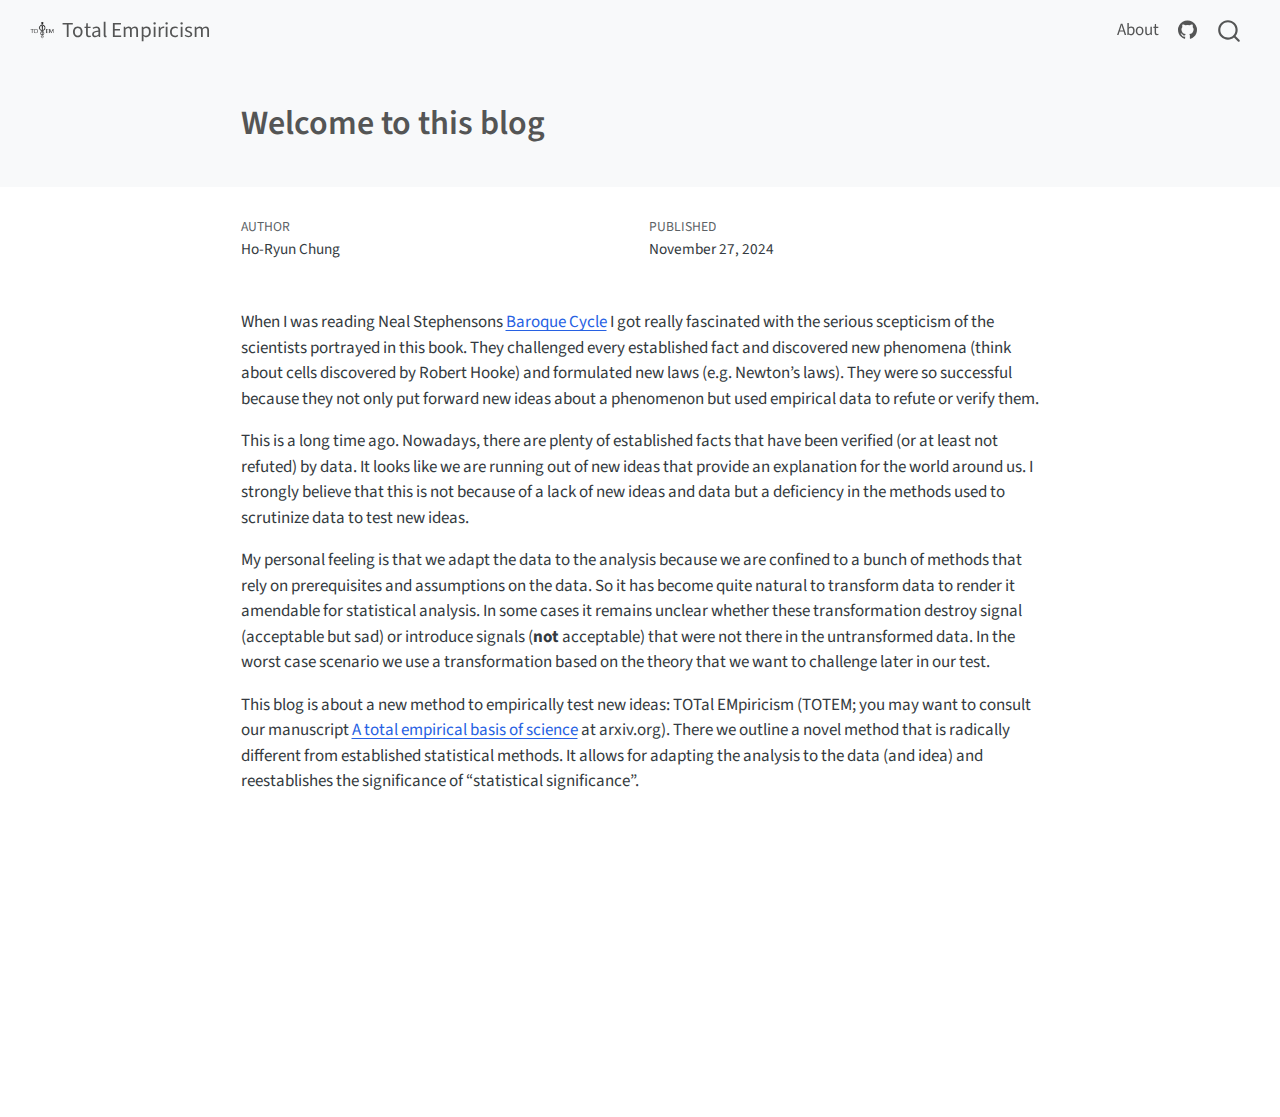
==== posts/2024-11-26-welcome-to-this-blog/index.html @ 7935b738 "Built site for gh-pages" ====
<!DOCTYPE html>
<html xmlns="http://www.w3.org/1999/xhtml" lang="en" xml:lang="en"><head>

<meta charset="utf-8">
<meta name="generator" content="quarto-1.6.39">

<meta name="viewport" content="width=device-width, initial-scale=1.0, user-scalable=yes">

<meta name="author" content="Ho-Ryun Chung">
<meta name="dcterms.date" content="2024-11-27">

<title>Welcome to this blog – Total Empiricism</title>
<style>
code{white-space: pre-wrap;}
span.smallcaps{font-variant: small-caps;}
div.columns{display: flex; gap: min(4vw, 1.5em);}
div.column{flex: auto; overflow-x: auto;}
div.hanging-indent{margin-left: 1.5em; text-indent: -1.5em;}
ul.task-list{list-style: none;}
ul.task-list li input[type="checkbox"] {
  width: 0.8em;
  margin: 0 0.8em 0.2em -1em; /* quarto-specific, see https://github.com/quarto-dev/quarto-cli/issues/4556 */ 
  vertical-align: middle;
}
</style>


<script src="../../site_libs/quarto-nav/quarto-nav.js"></script>
<script src="../../site_libs/quarto-nav/headroom.min.js"></script>
<script src="../../site_libs/clipboard/clipboard.min.js"></script>
<script src="../../site_libs/quarto-search/autocomplete.umd.js"></script>
<script src="../../site_libs/quarto-search/fuse.min.js"></script>
<script src="../../site_libs/quarto-search/quarto-search.js"></script>
<meta name="quarto:offset" content="../../">
<script src="../../site_libs/quarto-html/quarto.js"></script>
<script src="../../site_libs/quarto-html/popper.min.js"></script>
<script src="../../site_libs/quarto-html/tippy.umd.min.js"></script>
<script src="../../site_libs/quarto-html/anchor.min.js"></script>
<link href="../../site_libs/quarto-html/tippy.css" rel="stylesheet">
<link href="../../site_libs/quarto-html/quarto-syntax-highlighting-e26003cea8cd680ca0c55a263523d882.css" rel="stylesheet" id="quarto-text-highlighting-styles">
<script src="../../site_libs/bootstrap/bootstrap.min.js"></script>
<link href="../../site_libs/bootstrap/bootstrap-icons.css" rel="stylesheet">
<link href="../../site_libs/bootstrap/bootstrap-c2ca720fdb362cb290154740558d3e37.min.css" rel="stylesheet" append-hash="true" id="quarto-bootstrap" data-mode="light">
<script id="quarto-search-options" type="application/json">{
  "location": "navbar",
  "copy-button": false,
  "collapse-after": 3,
  "panel-placement": "end",
  "type": "overlay",
  "limit": 50,
  "keyboard-shortcut": [
    "f",
    "/",
    "s"
  ],
  "show-item-context": false,
  "language": {
    "search-no-results-text": "No results",
    "search-matching-documents-text": "matching documents",
    "search-copy-link-title": "Copy link to search",
    "search-hide-matches-text": "Hide additional matches",
    "search-more-match-text": "more match in this document",
    "search-more-matches-text": "more matches in this document",
    "search-clear-button-title": "Clear",
    "search-text-placeholder": "",
    "search-detached-cancel-button-title": "Cancel",
    "search-submit-button-title": "Submit",
    "search-label": "Search"
  }
}</script>


<link rel="stylesheet" href="../../styles.css">
</head>

<body class="nav-fixed fullcontent">

<div id="quarto-search-results"></div>
  <header id="quarto-header" class="headroom fixed-top quarto-banner">
    <nav class="navbar navbar-expand-lg " data-bs-theme="dark">
      <div class="navbar-container container-fluid">
      <div class="navbar-brand-container mx-auto">
    <a href="../../index.html" class="navbar-brand navbar-brand-logo">
    <img src="../../totemLogo.png" alt="" class="navbar-logo">
    </a>
    <a class="navbar-brand" href="../../index.html">
    <span class="navbar-title">Total Empiricism</span>
    </a>
  </div>
            <div id="quarto-search" class="" title="Search"></div>
          <button class="navbar-toggler" type="button" data-bs-toggle="collapse" data-bs-target="#navbarCollapse" aria-controls="navbarCollapse" role="menu" aria-expanded="false" aria-label="Toggle navigation" onclick="if (window.quartoToggleHeadroom) { window.quartoToggleHeadroom(); }">
  <span class="navbar-toggler-icon"></span>
</button>
          <div class="collapse navbar-collapse" id="navbarCollapse">
            <ul class="navbar-nav navbar-nav-scroll ms-auto">
  <li class="nav-item">
    <a class="nav-link" href="../../about.html"> 
<span class="menu-text">About</span></a>
  </li>  
  <li class="nav-item compact">
    <a class="nav-link" href="https://github.com/total-empiricism/"> <i class="bi bi-github" role="img">
</i> 
<span class="menu-text"></span></a>
  </li>  
</ul>
          </div> <!-- /navcollapse -->
            <div class="quarto-navbar-tools">
</div>
      </div> <!-- /container-fluid -->
    </nav>
</header>
<!-- content -->
<header id="title-block-header" class="quarto-title-block default page-columns page-full">
  <div class="quarto-title-banner page-columns page-full">
    <div class="quarto-title column-body">
      <h1 class="title">Welcome to this blog</h1>
                      </div>
  </div>
    
  
  <div class="quarto-title-meta">

      <div>
      <div class="quarto-title-meta-heading">Author</div>
      <div class="quarto-title-meta-contents">
               <p>Ho-Ryun Chung </p>
            </div>
    </div>
      
      <div>
      <div class="quarto-title-meta-heading">Published</div>
      <div class="quarto-title-meta-contents">
        <p class="date">November 27, 2024</p>
      </div>
    </div>
    
      
    </div>
    
  
  </header><div id="quarto-content" class="quarto-container page-columns page-rows-contents page-layout-article page-navbar">
<!-- sidebar -->
<!-- margin-sidebar -->
    
<!-- main -->
<main class="content quarto-banner-title-block" id="quarto-document-content">





<p>When I was reading Neal Stephensons <a href="https://en.wikipedia.org/wiki/The_Baroque_Cycle">Baroque Cycle</a> I got really fascinated with the serious scepticism of the scientists portrayed in this book. They challenged every established fact and discovered new phenomena (think about cells discovered by Robert Hooke) and formulated new laws (e.g.&nbsp;Newton’s laws). They were so successful because they not only put forward new ideas about a phenomenon but used empirical data to refute or verify them.</p>
<p>This is a long time ago. Nowadays, there are plenty of established facts that have been verified (or at least not refuted) by data. It looks like we are running out of new ideas that provide an explanation for the world around us. I strongly believe that this is not because of a lack of new ideas and data but a deficiency in the methods used to scrutinize data to test new ideas.</p>
<p>My personal feeling is that we adapt the data to the analysis because we are confined to a bunch of methods that rely on prerequisites and assumptions on the data. So it has become quite natural to transform data to render it amendable for statistical analysis. In some cases it remains unclear whether these transformation destroy signal (acceptable but sad) or introduce signals (<strong>not</strong> acceptable) that were not there in the untransformed data. In the worst case scenario we use a transformation based on the theory that we want to challenge later in our test.</p>
<p>This blog is about a new method to empirically test new ideas: TOTal EMpiricism (TOTEM; you may want to consult our manuscript <a href="https://arxiv.org/abs/2410.19866">A total empirical basis of science</a> at arxiv.org). There we outline a novel method that is radically different from established statistical methods. It allows for adapting the analysis to the data (and idea) and reestablishes the significance of “statistical significance”.</p>



</main> <!-- /main -->
<script id="quarto-html-after-body" type="application/javascript">
window.document.addEventListener("DOMContentLoaded", function (event) {
  const toggleBodyColorMode = (bsSheetEl) => {
    const mode = bsSheetEl.getAttribute("data-mode");
    const bodyEl = window.document.querySelector("body");
    if (mode === "dark") {
      bodyEl.classList.add("quarto-dark");
      bodyEl.classList.remove("quarto-light");
    } else {
      bodyEl.classList.add("quarto-light");
      bodyEl.classList.remove("quarto-dark");
    }
  }
  const toggleBodyColorPrimary = () => {
    const bsSheetEl = window.document.querySelector("link#quarto-bootstrap");
    if (bsSheetEl) {
      toggleBodyColorMode(bsSheetEl);
    }
  }
  toggleBodyColorPrimary();  
  const icon = "";
  const anchorJS = new window.AnchorJS();
  anchorJS.options = {
    placement: 'right',
    icon: icon
  };
  anchorJS.add('.anchored');
  const isCodeAnnotation = (el) => {
    for (const clz of el.classList) {
      if (clz.startsWith('code-annotation-')) {                     
        return true;
      }
    }
    return false;
  }
  const onCopySuccess = function(e) {
    // button target
    const button = e.trigger;
    // don't keep focus
    button.blur();
    // flash "checked"
    button.classList.add('code-copy-button-checked');
    var currentTitle = button.getAttribute("title");
    button.setAttribute("title", "Copied!");
    let tooltip;
    if (window.bootstrap) {
      button.setAttribute("data-bs-toggle", "tooltip");
      button.setAttribute("data-bs-placement", "left");
      button.setAttribute("data-bs-title", "Copied!");
      tooltip = new bootstrap.Tooltip(button, 
        { trigger: "manual", 
          customClass: "code-copy-button-tooltip",
          offset: [0, -8]});
      tooltip.show();    
    }
    setTimeout(function() {
      if (tooltip) {
        tooltip.hide();
        button.removeAttribute("data-bs-title");
        button.removeAttribute("data-bs-toggle");
        button.removeAttribute("data-bs-placement");
      }
      button.setAttribute("title", currentTitle);
      button.classList.remove('code-copy-button-checked');
    }, 1000);
    // clear code selection
    e.clearSelection();
  }
  const getTextToCopy = function(trigger) {
      const codeEl = trigger.previousElementSibling.cloneNode(true);
      for (const childEl of codeEl.children) {
        if (isCodeAnnotation(childEl)) {
          childEl.remove();
        }
      }
      return codeEl.innerText;
  }
  const clipboard = new window.ClipboardJS('.code-copy-button:not([data-in-quarto-modal])', {
    text: getTextToCopy
  });
  clipboard.on('success', onCopySuccess);
  if (window.document.getElementById('quarto-embedded-source-code-modal')) {
    const clipboardModal = new window.ClipboardJS('.code-copy-button[data-in-quarto-modal]', {
      text: getTextToCopy,
      container: window.document.getElementById('quarto-embedded-source-code-modal')
    });
    clipboardModal.on('success', onCopySuccess);
  }
    var localhostRegex = new RegExp(/^(?:http|https):\/\/localhost\:?[0-9]*\//);
    var mailtoRegex = new RegExp(/^mailto:/);
      var filterRegex = new RegExp("https:\/\/total-empiricism\.github\.io\/");
    var isInternal = (href) => {
        return filterRegex.test(href) || localhostRegex.test(href) || mailtoRegex.test(href);
    }
    // Inspect non-navigation links and adorn them if external
 	var links = window.document.querySelectorAll('a[href]:not(.nav-link):not(.navbar-brand):not(.toc-action):not(.sidebar-link):not(.sidebar-item-toggle):not(.pagination-link):not(.no-external):not([aria-hidden]):not(.dropdown-item):not(.quarto-navigation-tool):not(.about-link)');
    for (var i=0; i<links.length; i++) {
      const link = links[i];
      if (!isInternal(link.href)) {
        // undo the damage that might have been done by quarto-nav.js in the case of
        // links that we want to consider external
        if (link.dataset.originalHref !== undefined) {
          link.href = link.dataset.originalHref;
        }
      }
    }
  function tippyHover(el, contentFn, onTriggerFn, onUntriggerFn) {
    const config = {
      allowHTML: true,
      maxWidth: 500,
      delay: 100,
      arrow: false,
      appendTo: function(el) {
          return el.parentElement;
      },
      interactive: true,
      interactiveBorder: 10,
      theme: 'quarto',
      placement: 'bottom-start',
    };
    if (contentFn) {
      config.content = contentFn;
    }
    if (onTriggerFn) {
      config.onTrigger = onTriggerFn;
    }
    if (onUntriggerFn) {
      config.onUntrigger = onUntriggerFn;
    }
    window.tippy(el, config); 
  }
  const noterefs = window.document.querySelectorAll('a[role="doc-noteref"]');
  for (var i=0; i<noterefs.length; i++) {
    const ref = noterefs[i];
    tippyHover(ref, function() {
      // use id or data attribute instead here
      let href = ref.getAttribute('data-footnote-href') || ref.getAttribute('href');
      try { href = new URL(href).hash; } catch {}
      const id = href.replace(/^#\/?/, "");
      const note = window.document.getElementById(id);
      if (note) {
        return note.innerHTML;
      } else {
        return "";
      }
    });
  }
  const xrefs = window.document.querySelectorAll('a.quarto-xref');
  const processXRef = (id, note) => {
    // Strip column container classes
    const stripColumnClz = (el) => {
      el.classList.remove("page-full", "page-columns");
      if (el.children) {
        for (const child of el.children) {
          stripColumnClz(child);
        }
      }
    }
    stripColumnClz(note)
    if (id === null || id.startsWith('sec-')) {
      // Special case sections, only their first couple elements
      const container = document.createElement("div");
      if (note.children && note.children.length > 2) {
        container.appendChild(note.children[0].cloneNode(true));
        for (let i = 1; i < note.children.length; i++) {
          const child = note.children[i];
          if (child.tagName === "P" && child.innerText === "") {
            continue;
          } else {
            container.appendChild(child.cloneNode(true));
            break;
          }
        }
        if (window.Quarto?.typesetMath) {
          window.Quarto.typesetMath(container);
        }
        return container.innerHTML
      } else {
        if (window.Quarto?.typesetMath) {
          window.Quarto.typesetMath(note);
        }
        return note.innerHTML;
      }
    } else {
      // Remove any anchor links if they are present
      const anchorLink = note.querySelector('a.anchorjs-link');
      if (anchorLink) {
        anchorLink.remove();
      }
      if (window.Quarto?.typesetMath) {
        window.Quarto.typesetMath(note);
      }
      if (note.classList.contains("callout")) {
        return note.outerHTML;
      } else {
        return note.innerHTML;
      }
    }
  }
  for (var i=0; i<xrefs.length; i++) {
    const xref = xrefs[i];
    tippyHover(xref, undefined, function(instance) {
      instance.disable();
      let url = xref.getAttribute('href');
      let hash = undefined; 
      if (url.startsWith('#')) {
        hash = url;
      } else {
        try { hash = new URL(url).hash; } catch {}
      }
      if (hash) {
        const id = hash.replace(/^#\/?/, "");
        const note = window.document.getElementById(id);
        if (note !== null) {
          try {
            const html = processXRef(id, note.cloneNode(true));
            instance.setContent(html);
          } finally {
            instance.enable();
            instance.show();
          }
        } else {
          // See if we can fetch this
          fetch(url.split('#')[0])
          .then(res => res.text())
          .then(html => {
            const parser = new DOMParser();
            const htmlDoc = parser.parseFromString(html, "text/html");
            const note = htmlDoc.getElementById(id);
            if (note !== null) {
              const html = processXRef(id, note);
              instance.setContent(html);
            } 
          }).finally(() => {
            instance.enable();
            instance.show();
          });
        }
      } else {
        // See if we can fetch a full url (with no hash to target)
        // This is a special case and we should probably do some content thinning / targeting
        fetch(url)
        .then(res => res.text())
        .then(html => {
          const parser = new DOMParser();
          const htmlDoc = parser.parseFromString(html, "text/html");
          const note = htmlDoc.querySelector('main.content');
          if (note !== null) {
            // This should only happen for chapter cross references
            // (since there is no id in the URL)
            // remove the first header
            if (note.children.length > 0 && note.children[0].tagName === "HEADER") {
              note.children[0].remove();
            }
            const html = processXRef(null, note);
            instance.setContent(html);
          } 
        }).finally(() => {
          instance.enable();
          instance.show();
        });
      }
    }, function(instance) {
    });
  }
      let selectedAnnoteEl;
      const selectorForAnnotation = ( cell, annotation) => {
        let cellAttr = 'data-code-cell="' + cell + '"';
        let lineAttr = 'data-code-annotation="' +  annotation + '"';
        const selector = 'span[' + cellAttr + '][' + lineAttr + ']';
        return selector;
      }
      const selectCodeLines = (annoteEl) => {
        const doc = window.document;
        const targetCell = annoteEl.getAttribute("data-target-cell");
        const targetAnnotation = annoteEl.getAttribute("data-target-annotation");
        const annoteSpan = window.document.querySelector(selectorForAnnotation(targetCell, targetAnnotation));
        const lines = annoteSpan.getAttribute("data-code-lines").split(",");
        const lineIds = lines.map((line) => {
          return targetCell + "-" + line;
        })
        let top = null;
        let height = null;
        let parent = null;
        if (lineIds.length > 0) {
            //compute the position of the single el (top and bottom and make a div)
            const el = window.document.getElementById(lineIds[0]);
            top = el.offsetTop;
            height = el.offsetHeight;
            parent = el.parentElement.parentElement;
          if (lineIds.length > 1) {
            const lastEl = window.document.getElementById(lineIds[lineIds.length - 1]);
            const bottom = lastEl.offsetTop + lastEl.offsetHeight;
            height = bottom - top;
          }
          if (top !== null && height !== null && parent !== null) {
            // cook up a div (if necessary) and position it 
            let div = window.document.getElementById("code-annotation-line-highlight");
            if (div === null) {
              div = window.document.createElement("div");
              div.setAttribute("id", "code-annotation-line-highlight");
              div.style.position = 'absolute';
              parent.appendChild(div);
            }
            div.style.top = top - 2 + "px";
            div.style.height = height + 4 + "px";
            div.style.left = 0;
            let gutterDiv = window.document.getElementById("code-annotation-line-highlight-gutter");
            if (gutterDiv === null) {
              gutterDiv = window.document.createElement("div");
              gutterDiv.setAttribute("id", "code-annotation-line-highlight-gutter");
              gutterDiv.style.position = 'absolute';
              const codeCell = window.document.getElementById(targetCell);
              const gutter = codeCell.querySelector('.code-annotation-gutter');
              gutter.appendChild(gutterDiv);
            }
            gutterDiv.style.top = top - 2 + "px";
            gutterDiv.style.height = height + 4 + "px";
          }
          selectedAnnoteEl = annoteEl;
        }
      };
      const unselectCodeLines = () => {
        const elementsIds = ["code-annotation-line-highlight", "code-annotation-line-highlight-gutter"];
        elementsIds.forEach((elId) => {
          const div = window.document.getElementById(elId);
          if (div) {
            div.remove();
          }
        });
        selectedAnnoteEl = undefined;
      };
        // Handle positioning of the toggle
    window.addEventListener(
      "resize",
      throttle(() => {
        elRect = undefined;
        if (selectedAnnoteEl) {
          selectCodeLines(selectedAnnoteEl);
        }
      }, 10)
    );
    function throttle(fn, ms) {
    let throttle = false;
    let timer;
      return (...args) => {
        if(!throttle) { // first call gets through
            fn.apply(this, args);
            throttle = true;
        } else { // all the others get throttled
            if(timer) clearTimeout(timer); // cancel #2
            timer = setTimeout(() => {
              fn.apply(this, args);
              timer = throttle = false;
            }, ms);
        }
      };
    }
      // Attach click handler to the DT
      const annoteDls = window.document.querySelectorAll('dt[data-target-cell]');
      for (const annoteDlNode of annoteDls) {
        annoteDlNode.addEventListener('click', (event) => {
          const clickedEl = event.target;
          if (clickedEl !== selectedAnnoteEl) {
            unselectCodeLines();
            const activeEl = window.document.querySelector('dt[data-target-cell].code-annotation-active');
            if (activeEl) {
              activeEl.classList.remove('code-annotation-active');
            }
            selectCodeLines(clickedEl);
            clickedEl.classList.add('code-annotation-active');
          } else {
            // Unselect the line
            unselectCodeLines();
            clickedEl.classList.remove('code-annotation-active');
          }
        });
      }
  const findCites = (el) => {
    const parentEl = el.parentElement;
    if (parentEl) {
      const cites = parentEl.dataset.cites;
      if (cites) {
        return {
          el,
          cites: cites.split(' ')
        };
      } else {
        return findCites(el.parentElement)
      }
    } else {
      return undefined;
    }
  };
  var bibliorefs = window.document.querySelectorAll('a[role="doc-biblioref"]');
  for (var i=0; i<bibliorefs.length; i++) {
    const ref = bibliorefs[i];
    const citeInfo = findCites(ref);
    if (citeInfo) {
      tippyHover(citeInfo.el, function() {
        var popup = window.document.createElement('div');
        citeInfo.cites.forEach(function(cite) {
          var citeDiv = window.document.createElement('div');
          citeDiv.classList.add('hanging-indent');
          citeDiv.classList.add('csl-entry');
          var biblioDiv = window.document.getElementById('ref-' + cite);
          if (biblioDiv) {
            citeDiv.innerHTML = biblioDiv.innerHTML;
          }
          popup.appendChild(citeDiv);
        });
        return popup.innerHTML;
      });
    }
  }
});
</script>
</div> <!-- /content -->




</body></html>
---- site_libs/quarto-html/tippy.css ----
.tippy-box[data-animation=fade][data-state=hidden]{opacity:0}[data-tippy-root]{max-width:calc(100vw - 10px)}.tippy-box{position:relative;background-color:#333;color:#fff;border-radius:4px;font-size:14px;line-height:1.4;white-space:normal;outline:0;transition-property:transform,visibility,opacity}.tippy-box[data-placement^=top]>.tippy-arrow{bottom:0}.tippy-box[data-placement^=top]>.tippy-arrow:before{bottom:-7px;left:0;border-width:8px 8px 0;border-top-color:initial;transform-origin:center top}.tippy-box[data-placement^=bottom]>.tippy-arrow{top:0}.tippy-box[data-placement^=bottom]>.tippy-arrow:before{top:-7px;left:0;border-width:0 8px 8px;border-bottom-color:initial;transform-origin:center bottom}.tippy-box[data-placement^=left]>.tippy-arrow{right:0}.tippy-box[data-placement^=left]>.tippy-arrow:before{border-width:8px 0 8px 8px;border-left-color:initial;right:-7px;transform-origin:center left}.tippy-box[data-placement^=right]>.tippy-arrow{left:0}.tippy-box[data-placement^=right]>.tippy-arrow:before{left:-7px;border-width:8px 8px 8px 0;border-right-color:initial;transform-origin:center right}.tippy-box[data-inertia][data-state=visible]{transition-timing-function:cubic-bezier(.54,1.5,.38,1.11)}.tippy-arrow{width:16px;height:16px;color:#333}.tippy-arrow:before{content:"";position:absolute;border-color:transparent;border-style:solid}.tippy-content{position:relative;padding:5px 9px;z-index:1}
---- site_libs/quarto-html/quarto-syntax-highlighting-e26003cea8cd680ca0c55a263523d882.css ----
/* quarto syntax highlight colors */
:root {
  --quarto-hl-ot-color: #003B4F;
  --quarto-hl-at-color: #657422;
  --quarto-hl-ss-color: #20794D;
  --quarto-hl-an-color: #5E5E5E;
  --quarto-hl-fu-color: #4758AB;
  --quarto-hl-st-color: #20794D;
  --quarto-hl-cf-color: #003B4F;
  --quarto-hl-op-color: #5E5E5E;
  --quarto-hl-er-color: #AD0000;
  --quarto-hl-bn-color: #AD0000;
  --quarto-hl-al-color: #AD0000;
  --quarto-hl-va-color: #111111;
  --quarto-hl-bu-color: inherit;
  --quarto-hl-ex-color: inherit;
  --quarto-hl-pp-color: #AD0000;
  --quarto-hl-in-color: #5E5E5E;
  --quarto-hl-vs-color: #20794D;
  --quarto-hl-wa-color: #5E5E5E;
  --quarto-hl-do-color: #5E5E5E;
  --quarto-hl-im-color: #00769E;
  --quarto-hl-ch-color: #20794D;
  --quarto-hl-dt-color: #AD0000;
  --quarto-hl-fl-color: #AD0000;
  --quarto-hl-co-color: #5E5E5E;
  --quarto-hl-cv-color: #5E5E5E;
  --quarto-hl-cn-color: #8f5902;
  --quarto-hl-sc-color: #5E5E5E;
  --quarto-hl-dv-color: #AD0000;
  --quarto-hl-kw-color: #003B4F;
}

/* other quarto variables */
:root {
  --quarto-font-monospace: SFMono-Regular, Menlo, Monaco, Consolas, "Liberation Mono", "Courier New", monospace;
}

pre > code.sourceCode > span {
  color: #003B4F;
}

code span {
  color: #003B4F;
}

code.sourceCode > span {
  color: #003B4F;
}

div.sourceCode,
div.sourceCode pre.sourceCode {
  color: #003B4F;
}

code span.ot {
  color: #003B4F;
  font-style: inherit;
}

code span.at {
  color: #657422;
  font-style: inherit;
}

code span.ss {
  color: #20794D;
  font-style: inherit;
}

code span.an {
  color: #5E5E5E;
  font-style: inherit;
}

code span.fu {
  color: #4758AB;
  font-style: inherit;
}

code span.st {
  color: #20794D;
  font-style: inherit;
}

code span.cf {
  color: #003B4F;
  font-weight: bold;
  font-style: inherit;
}

code span.op {
  color: #5E5E5E;
  font-style: inherit;
}

code span.er {
  color: #AD0000;
  font-style: inherit;
}

code span.bn {
  color: #AD0000;
  font-style: inherit;
}

code span.al {
  color: #AD0000;
  font-style: inherit;
}

code span.va {
  color: #111111;
  font-style: inherit;
}

code span.bu {
  font-style: inherit;
}

code span.ex {
  font-style: inherit;
}

code span.pp {
  color: #AD0000;
  font-style: inherit;
}

code span.in {
  color: #5E5E5E;
  font-style: inherit;
}

code span.vs {
  color: #20794D;
  font-style: inherit;
}

code span.wa {
  color: #5E5E5E;
  font-style: italic;
}

code span.do {
  color: #5E5E5E;
  font-style: italic;
}

code span.im {
  color: #00769E;
  font-style: inherit;
}

code span.ch {
  color: #20794D;
  font-style: inherit;
}

code span.dt {
  color: #AD0000;
  font-style: inherit;
}

code span.fl {
  color: #AD0000;
  font-style: inherit;
}

code span.co {
  color: #5E5E5E;
  font-style: inherit;
}

code span.cv {
  color: #5E5E5E;
  font-style: italic;
}

code span.cn {
  color: #8f5902;
  font-style: inherit;
}

code span.sc {
  color: #5E5E5E;
  font-style: inherit;
}

code span.dv {
  color: #AD0000;
  font-style: inherit;
}

code span.kw {
  color: #003B4F;
  font-weight: bold;
  font-style: inherit;
}

.prevent-inlining {
  content: "</";
}

/*# sourceMappingURL=e90e9ab646ea9b1aaa61e089606e0f97.css.map */
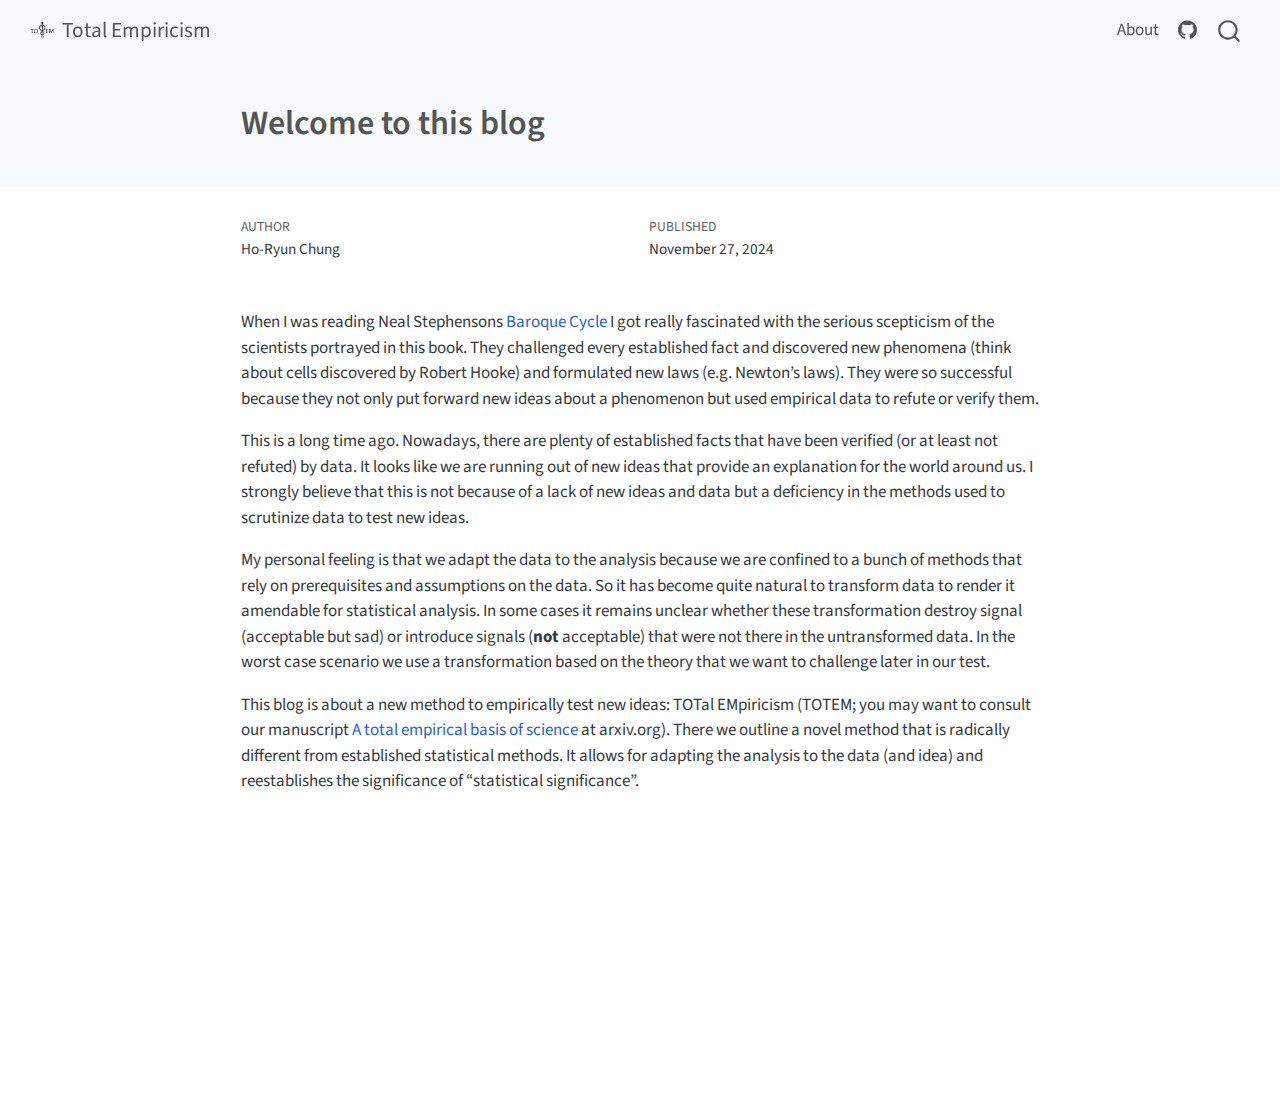
==== commit 3d1ea52a: "Built site for gh-pages" ====
--- a/posts/2024-11-26-welcome-to-this-blog/index.html
+++ b/posts/2024-11-26-welcome-to-this-blog/index.html
@@ -2,7 +2,7 @@
 <html xmlns="http://www.w3.org/1999/xhtml" lang="en" xml:lang="en"><head>
 
 <meta charset="utf-8">
-<meta name="generator" content="quarto-1.6.39">
+<meta name="generator" content="quarto-1.6.37">
 
 <meta name="viewport" content="width=device-width, initial-scale=1.0, user-scalable=yes">
 
@@ -37,10 +37,10 @@
 <script src="../../site_libs/quarto-html/tippy.umd.min.js"></script>
 <script src="../../site_libs/quarto-html/anchor.min.js"></script>
 <link href="../../site_libs/quarto-html/tippy.css" rel="stylesheet">
-<link href="../../site_libs/quarto-html/quarto-syntax-highlighting-e26003cea8cd680ca0c55a263523d882.css" rel="stylesheet" id="quarto-text-highlighting-styles">
+<link href="../../site_libs/quarto-html/quarto-syntax-highlighting-29e2c20b02301cfff04dc8050bf30c7e.css" rel="stylesheet" id="quarto-text-highlighting-styles">
 <script src="../../site_libs/bootstrap/bootstrap.min.js"></script>
 <link href="../../site_libs/bootstrap/bootstrap-icons.css" rel="stylesheet">
-<link href="../../site_libs/bootstrap/bootstrap-c2ca720fdb362cb290154740558d3e37.min.css" rel="stylesheet" append-hash="true" id="quarto-bootstrap" data-mode="light">
+<link href="../../site_libs/bootstrap/bootstrap-faaf00610c940460c8e0212a06c64b38.min.css" rel="stylesheet" append-hash="true" id="quarto-bootstrap" data-mode="light">
 <script id="quarto-search-options" type="application/json">{
   "location": "navbar",
   "copy-button": false,
--- a/site_libs/quarto-html/quarto-syntax-highlighting-29e2c20b02301cfff04dc8050bf30c7e.css
+++ b/site_libs/quarto-html/quarto-syntax-highlighting-29e2c20b02301cfff04dc8050bf30c7e.css
@@ -0,0 +1,205 @@
+/* quarto syntax highlight colors */
+:root {
+  --quarto-hl-ot-color: #003B4F;
+  --quarto-hl-at-color: #657422;
+  --quarto-hl-ss-color: #20794D;
+  --quarto-hl-an-color: #5E5E5E;
+  --quarto-hl-fu-color: #4758AB;
+  --quarto-hl-st-color: #20794D;
+  --quarto-hl-cf-color: #003B4F;
+  --quarto-hl-op-color: #5E5E5E;
+  --quarto-hl-er-color: #AD0000;
+  --quarto-hl-bn-color: #AD0000;
+  --quarto-hl-al-color: #AD0000;
+  --quarto-hl-va-color: #111111;
+  --quarto-hl-bu-color: inherit;
+  --quarto-hl-ex-color: inherit;
+  --quarto-hl-pp-color: #AD0000;
+  --quarto-hl-in-color: #5E5E5E;
+  --quarto-hl-vs-color: #20794D;
+  --quarto-hl-wa-color: #5E5E5E;
+  --quarto-hl-do-color: #5E5E5E;
+  --quarto-hl-im-color: #00769E;
+  --quarto-hl-ch-color: #20794D;
+  --quarto-hl-dt-color: #AD0000;
+  --quarto-hl-fl-color: #AD0000;
+  --quarto-hl-co-color: #5E5E5E;
+  --quarto-hl-cv-color: #5E5E5E;
+  --quarto-hl-cn-color: #8f5902;
+  --quarto-hl-sc-color: #5E5E5E;
+  --quarto-hl-dv-color: #AD0000;
+  --quarto-hl-kw-color: #003B4F;
+}
+
+/* other quarto variables */
+:root {
+  --quarto-font-monospace: SFMono-Regular, Menlo, Monaco, Consolas, "Liberation Mono", "Courier New", monospace;
+}
+
+pre > code.sourceCode > span {
+  color: #003B4F;
+}
+
+code span {
+  color: #003B4F;
+}
+
+code.sourceCode > span {
+  color: #003B4F;
+}
+
+div.sourceCode,
+div.sourceCode pre.sourceCode {
+  color: #003B4F;
+}
+
+code span.ot {
+  color: #003B4F;
+  font-style: inherit;
+}
+
+code span.at {
+  color: #657422;
+  font-style: inherit;
+}
+
+code span.ss {
+  color: #20794D;
+  font-style: inherit;
+}
+
+code span.an {
+  color: #5E5E5E;
+  font-style: inherit;
+}
+
+code span.fu {
+  color: #4758AB;
+  font-style: inherit;
+}
+
+code span.st {
+  color: #20794D;
+  font-style: inherit;
+}
+
+code span.cf {
+  color: #003B4F;
+  font-weight: bold;
+  font-style: inherit;
+}
+
+code span.op {
+  color: #5E5E5E;
+  font-style: inherit;
+}
+
+code span.er {
+  color: #AD0000;
+  font-style: inherit;
+}
+
+code span.bn {
+  color: #AD0000;
+  font-style: inherit;
+}
+
+code span.al {
+  color: #AD0000;
+  font-style: inherit;
+}
+
+code span.va {
+  color: #111111;
+  font-style: inherit;
+}
+
+code span.bu {
+  font-style: inherit;
+}
+
+code span.ex {
+  font-style: inherit;
+}
+
+code span.pp {
+  color: #AD0000;
+  font-style: inherit;
+}
+
+code span.in {
+  color: #5E5E5E;
+  font-style: inherit;
+}
+
+code span.vs {
+  color: #20794D;
+  font-style: inherit;
+}
+
+code span.wa {
+  color: #5E5E5E;
+  font-style: italic;
+}
+
+code span.do {
+  color: #5E5E5E;
+  font-style: italic;
+}
+
+code span.im {
+  color: #00769E;
+  font-style: inherit;
+}
+
+code span.ch {
+  color: #20794D;
+  font-style: inherit;
+}
+
+code span.dt {
+  color: #AD0000;
+  font-style: inherit;
+}
+
+code span.fl {
+  color: #AD0000;
+  font-style: inherit;
+}
+
+code span.co {
+  color: #5E5E5E;
+  font-style: inherit;
+}
+
+code span.cv {
+  color: #5E5E5E;
+  font-style: italic;
+}
+
+code span.cn {
+  color: #8f5902;
+  font-style: inherit;
+}
+
+code span.sc {
+  color: #5E5E5E;
+  font-style: inherit;
+}
+
+code span.dv {
+  color: #AD0000;
+  font-style: inherit;
+}
+
+code span.kw {
+  color: #003B4F;
+  font-weight: bold;
+  font-style: inherit;
+}
+
+.prevent-inlining {
+  content: "</";
+}
+
+/*# sourceMappingURL=5353fc8bf2a85bac2e7a98e8d13296a2.css.map */
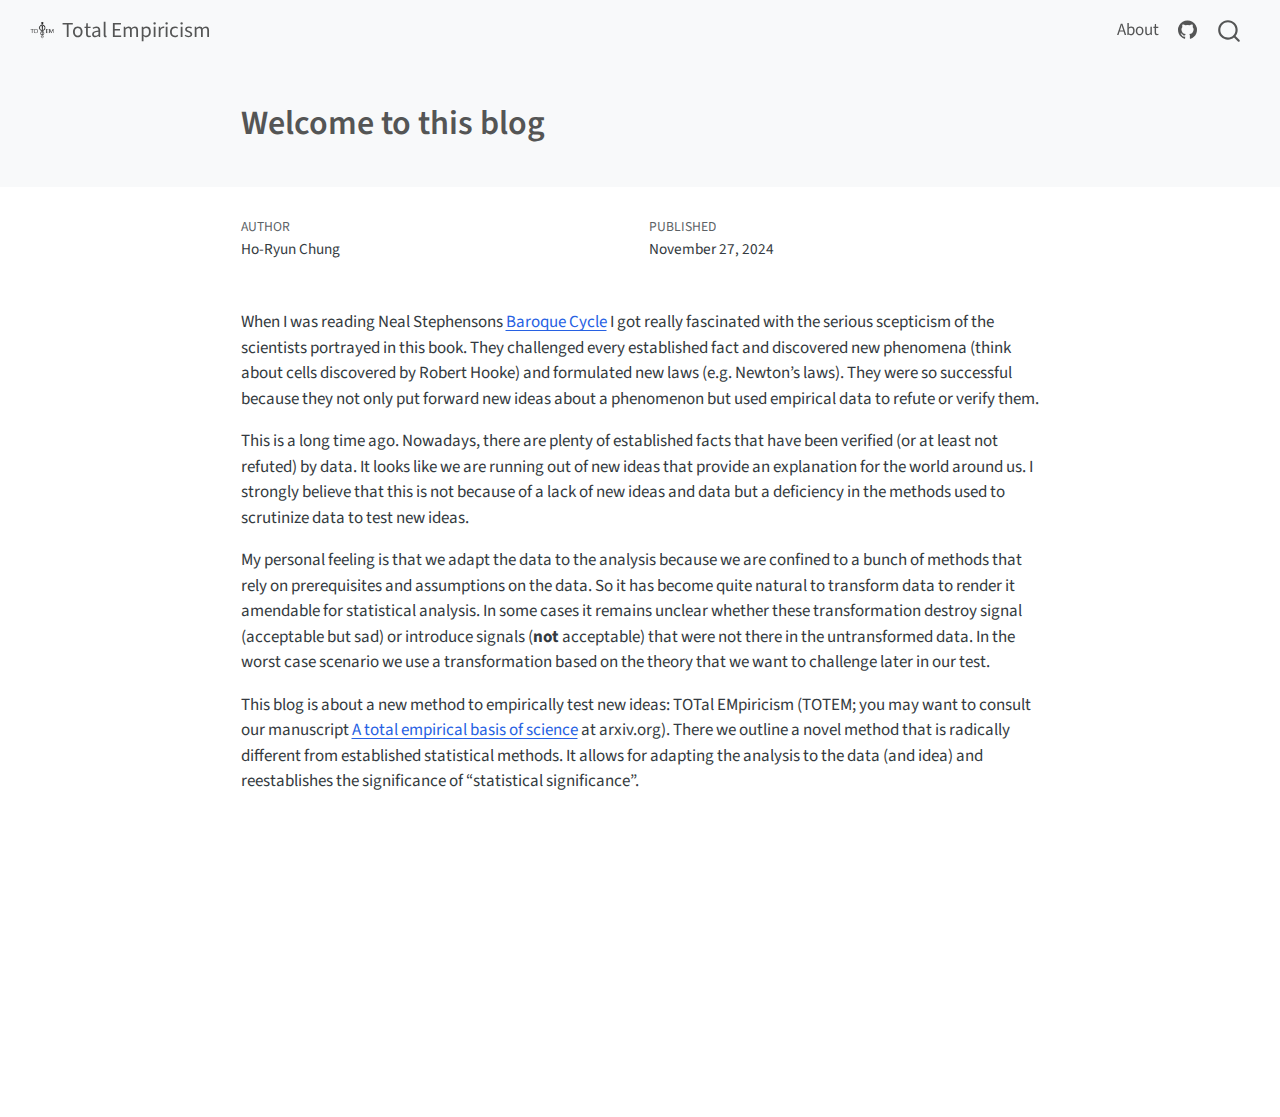
==== commit 66e3b20a: "Built site for gh-pages" ====
--- a/posts/2024-11-26-welcome-to-this-blog/index.html
+++ b/posts/2024-11-26-welcome-to-this-blog/index.html
@@ -2,7 +2,7 @@
 <html xmlns="http://www.w3.org/1999/xhtml" lang="en" xml:lang="en"><head>
 
 <meta charset="utf-8">
-<meta name="generator" content="quarto-1.6.37">
+<meta name="generator" content="quarto-1.6.39">
 
 <meta name="viewport" content="width=device-width, initial-scale=1.0, user-scalable=yes">
 
@@ -37,10 +37,10 @@
 <script src="../../site_libs/quarto-html/tippy.umd.min.js"></script>
 <script src="../../site_libs/quarto-html/anchor.min.js"></script>
 <link href="../../site_libs/quarto-html/tippy.css" rel="stylesheet">
-<link href="../../site_libs/quarto-html/quarto-syntax-highlighting-29e2c20b02301cfff04dc8050bf30c7e.css" rel="stylesheet" id="quarto-text-highlighting-styles">
+<link href="../../site_libs/quarto-html/quarto-syntax-highlighting-e26003cea8cd680ca0c55a263523d882.css" rel="stylesheet" id="quarto-text-highlighting-styles">
 <script src="../../site_libs/bootstrap/bootstrap.min.js"></script>
 <link href="../../site_libs/bootstrap/bootstrap-icons.css" rel="stylesheet">
-<link href="../../site_libs/bootstrap/bootstrap-faaf00610c940460c8e0212a06c64b38.min.css" rel="stylesheet" append-hash="true" id="quarto-bootstrap" data-mode="light">
+<link href="../../site_libs/bootstrap/bootstrap-c2ca720fdb362cb290154740558d3e37.min.css" rel="stylesheet" append-hash="true" id="quarto-bootstrap" data-mode="light">
 <script id="quarto-search-options" type="application/json">{
   "location": "navbar",
   "copy-button": false,
--- a/site_libs/quarto-html/quarto-syntax-highlighting-e26003cea8cd680ca0c55a263523d882.css
+++ b/site_libs/quarto-html/quarto-syntax-highlighting-e26003cea8cd680ca0c55a263523d882.css
@@ -0,0 +1,205 @@
+/* quarto syntax highlight colors */
+:root {
+  --quarto-hl-ot-color: #003B4F;
+  --quarto-hl-at-color: #657422;
+  --quarto-hl-ss-color: #20794D;
+  --quarto-hl-an-color: #5E5E5E;
+  --quarto-hl-fu-color: #4758AB;
+  --quarto-hl-st-color: #20794D;
+  --quarto-hl-cf-color: #003B4F;
+  --quarto-hl-op-color: #5E5E5E;
+  --quarto-hl-er-color: #AD0000;
+  --quarto-hl-bn-color: #AD0000;
+  --quarto-hl-al-color: #AD0000;
+  --quarto-hl-va-color: #111111;
+  --quarto-hl-bu-color: inherit;
+  --quarto-hl-ex-color: inherit;
+  --quarto-hl-pp-color: #AD0000;
+  --quarto-hl-in-color: #5E5E5E;
+  --quarto-hl-vs-color: #20794D;
+  --quarto-hl-wa-color: #5E5E5E;
+  --quarto-hl-do-color: #5E5E5E;
+  --quarto-hl-im-color: #00769E;
+  --quarto-hl-ch-color: #20794D;
+  --quarto-hl-dt-color: #AD0000;
+  --quarto-hl-fl-color: #AD0000;
+  --quarto-hl-co-color: #5E5E5E;
+  --quarto-hl-cv-color: #5E5E5E;
+  --quarto-hl-cn-color: #8f5902;
+  --quarto-hl-sc-color: #5E5E5E;
+  --quarto-hl-dv-color: #AD0000;
+  --quarto-hl-kw-color: #003B4F;
+}
+
+/* other quarto variables */
+:root {
+  --quarto-font-monospace: SFMono-Regular, Menlo, Monaco, Consolas, "Liberation Mono", "Courier New", monospace;
+}
+
+pre > code.sourceCode > span {
+  color: #003B4F;
+}
+
+code span {
+  color: #003B4F;
+}
+
+code.sourceCode > span {
+  color: #003B4F;
+}
+
+div.sourceCode,
+div.sourceCode pre.sourceCode {
+  color: #003B4F;
+}
+
+code span.ot {
+  color: #003B4F;
+  font-style: inherit;
+}
+
+code span.at {
+  color: #657422;
+  font-style: inherit;
+}
+
+code span.ss {
+  color: #20794D;
+  font-style: inherit;
+}
+
+code span.an {
+  color: #5E5E5E;
+  font-style: inherit;
+}
+
+code span.fu {
+  color: #4758AB;
+  font-style: inherit;
+}
+
+code span.st {
+  color: #20794D;
+  font-style: inherit;
+}
+
+code span.cf {
+  color: #003B4F;
+  font-weight: bold;
+  font-style: inherit;
+}
+
+code span.op {
+  color: #5E5E5E;
+  font-style: inherit;
+}
+
+code span.er {
+  color: #AD0000;
+  font-style: inherit;
+}
+
+code span.bn {
+  color: #AD0000;
+  font-style: inherit;
+}
+
+code span.al {
+  color: #AD0000;
+  font-style: inherit;
+}
+
+code span.va {
+  color: #111111;
+  font-style: inherit;
+}
+
+code span.bu {
+  font-style: inherit;
+}
+
+code span.ex {
+  font-style: inherit;
+}
+
+code span.pp {
+  color: #AD0000;
+  font-style: inherit;
+}
+
+code span.in {
+  color: #5E5E5E;
+  font-style: inherit;
+}
+
+code span.vs {
+  color: #20794D;
+  font-style: inherit;
+}
+
+code span.wa {
+  color: #5E5E5E;
+  font-style: italic;
+}
+
+code span.do {
+  color: #5E5E5E;
+  font-style: italic;
+}
+
+code span.im {
+  color: #00769E;
+  font-style: inherit;
+}
+
+code span.ch {
+  color: #20794D;
+  font-style: inherit;
+}
+
+code span.dt {
+  color: #AD0000;
+  font-style: inherit;
+}
+
+code span.fl {
+  color: #AD0000;
+  font-style: inherit;
+}
+
+code span.co {
+  color: #5E5E5E;
+  font-style: inherit;
+}
+
+code span.cv {
+  color: #5E5E5E;
+  font-style: italic;
+}
+
+code span.cn {
+  color: #8f5902;
+  font-style: inherit;
+}
+
+code span.sc {
+  color: #5E5E5E;
+  font-style: inherit;
+}
+
+code span.dv {
+  color: #AD0000;
+  font-style: inherit;
+}
+
+code span.kw {
+  color: #003B4F;
+  font-weight: bold;
+  font-style: inherit;
+}
+
+.prevent-inlining {
+  content: "</";
+}
+
+/*# sourceMappingURL=e90e9ab646ea9b1aaa61e089606e0f97.css.map */
